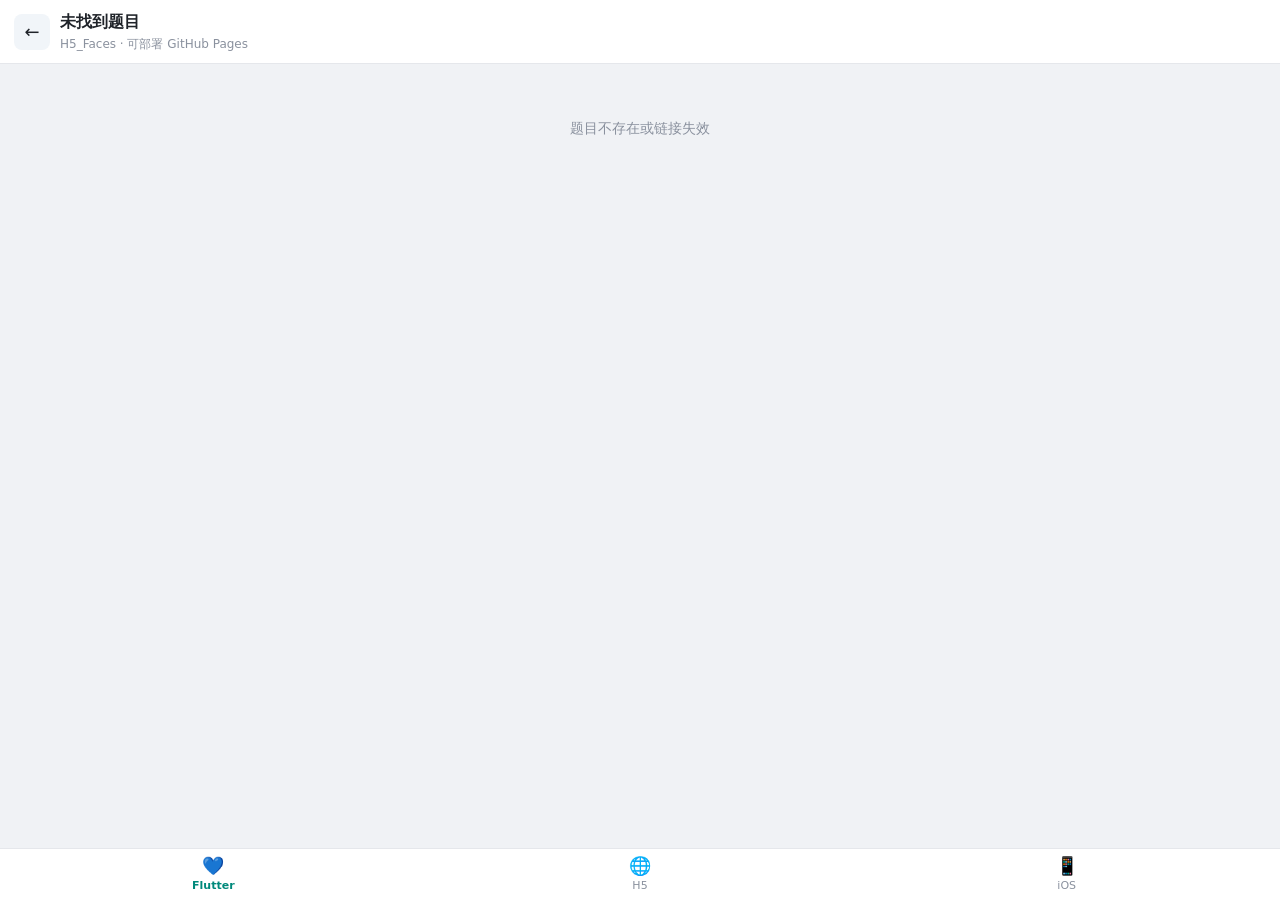
==== pages/detail.html @ bbf2a5f3 "Initial commit: H5_Faces static interview quiz site Co-authored-by: Cursor <cursoragent@cursor.com>" ====
<!DOCTYPE html>
<html lang="zh-CN">
<head>
  <meta charset="UTF-8">
  <meta name="viewport" content="width=device-width, initial-scale=1, viewport-fit=cover">
  <title>详情 · H5_Faces</title>
  <link rel="stylesheet" href="../css/common.css">
</head>
<body>
  <div class="app" id="app"></div>
  <script src="../data/catalog.js"></script>
  <script src="../data/extra.js"></script>
  <script src="../js/store.js"></script>
  <script src="../js/common.js"></script>
  <script>
    (function () {
      const p = App.qs().get('platform') || App.getPlatform();
      const mode = App.qs().get('mode') || 'interview';
      const id = decodeURIComponent(App.qs().get('id') || '');
      App.setPlatform(p);
      App.applyAccent(p);
      const data = App.platformData(p);
      const all = [...data.knowledge, ...data.interviews];
      const item = all.find((it) => Store.idOf(it) === id);

      const back = `list.html?platform=${p}&mode=${mode}`;

      if (!item) {
        document.getElementById('app').innerHTML = `
          ${App.topbar('未找到题目', back)}
          <main class="main"><div class="empty">题目不存在或链接失效</div></main>
          ${App.renderTabbar(p, '../')}
        `;
        return;
      }

      function render() {
        const mastered = Store.has(item);
        document.getElementById('app').innerHTML = `
          ${App.topbar('题目详情', back)}
          <main class="main">
            <div class="detail-q">${App.esc(item.question)}</div>
            <div class="meta">
              <span class="pill">${App.esc(item.category)}</span>
              <span class="pill">${item.kind === 'knowledge' ? '知识点' : '面试题'}</span>
              <span class="pill">${App.esc(App.LABELS[p])}</span>
            </div>
            <div class="answer">${App.esc(item.answer)}</div>
            ${item.code ? `<pre class="code">${App.esc(item.code)}</pre>` : ''}
            <div class="actions">
              ${
                mastered
                  ? '<button class="btn ghost" type="button" id="unmaster">恢复为未掌握</button>'
                  : '<button class="btn primary" type="button" id="master">标记已掌握</button>'
              }
              <button class="btn ghost" type="button" id="copy">复制答法</button>
            </div>
          </main>
          ${App.renderTabbar(p, '../')}
        `;

        const masterBtn = document.getElementById('master');
        const unmasterBtn = document.getElementById('unmaster');
        if (masterBtn) {
          masterBtn.addEventListener('click', () => {
            Store.add(item);
            App.toast('已标记掌握');
            location.href = back;
          });
        }
        if (unmasterBtn) {
          unmasterBtn.addEventListener('click', () => {
            Store.remove(item);
            App.toast('已恢复');
            render();
          });
        }
        document.getElementById('copy').addEventListener('click', async () => {
          const text = item.question + '\n\n' + item.answer + (item.code ? '\n\n' + item.code : '');
          try {
            await navigator.clipboard.writeText(text);
            App.toast('已复制');
          } catch {
            App.toast('复制失败，请长按选择');
          }
        });
      }

      render();
    })();
  </script>
</body>
</html>
---- css/common.css ----
:root {
  --bg: #f0f2f5;
  --card: #fff;
  --text: #1f2329;
  --muted: #8a919e;
  --line: #e5e7eb;
  --accent: #00897b;
  --know: #3949ab;
  --mastered: #ff7043;
  --widget: #5c6bc0;
  --safe-b: env(safe-area-inset-bottom, 0px);
  --safe-t: env(safe-area-inset-top, 0px);
}
* { box-sizing: border-box; margin: 0; padding: 0; }
html, body { height: 100%; }
body {
  font-family: -apple-system, BlinkMacSystemFont, "PingFang SC", "Microsoft YaHei", system-ui, sans-serif;
  background: var(--bg);
  color: var(--text);
  line-height: 1.55;
  -webkit-tap-highlight-color: transparent;
}
a { color: inherit; text-decoration: none; }
button, input, select, textarea { font: inherit; }
button { border: 0; background: none; color: inherit; cursor: pointer; }
.app {
  min-height: 100%;
  display: flex;
  flex-direction: column;
  padding-bottom: calc(58px + var(--safe-b));
}
.top {
  position: sticky;
  top: 0;
  z-index: 20;
  padding: calc(10px + var(--safe-t)) 14px 10px;
  background: var(--card);
  border-bottom: 1px solid var(--line);
  display: flex;
  align-items: center;
  gap: 10px;
}
.top h1 { font-size: 16px; font-weight: 700; flex: 1; min-width: 0; }
.top .sub { font-size: 12px; color: var(--muted); }
.icon-btn {
  width: 36px; height: 36px; border-radius: 8px;
  background: #f1f5f9;
  display: inline-flex; align-items: center; justify-content: center;
  font-size: 18px; flex-shrink: 0;
}
.main {
  flex: 1;
  padding: 14px 14px 28px;
  max-width: 800px;
  width: 100%;
  margin: 0 auto;
}
.carousel {
  display: flex; gap: 8px; overflow-x: auto; margin-bottom: 12px;
  scroll-snap-type: x mandatory; -webkit-overflow-scrolling: touch;
}
.carousel::-webkit-scrollbar { display: none; }
.chip {
  flex: 0 0 auto; scroll-snap-align: start;
  padding: 8px 14px; border-radius: 999px; color: #fff;
  font-size: 13px; font-weight: 600; background: var(--accent);
}
.banner-list { display: flex; flex-direction: column; gap: 10px; }
.banner {
  display: block; width: 100%; text-align: left;
  border-radius: 14px; padding: 16px 14px; color: #fff;
}
.banner .idx {
  display: inline-block; font-size: 11px; font-weight: 700;
  background: rgba(255,255,255,.22); padding: 2px 8px; border-radius: 999px;
  margin-bottom: 8px;
}
.banner .t { font-size: 17px; font-weight: 700; }
.banner .s { font-size: 13px; opacity: .92; margin-top: 4px; }
.stat { font-size: 13px; color: var(--muted); margin: 12px 0 4px; }
.search {
  width: 100%; padding: 10px 12px; border: 1px solid var(--line);
  border-radius: 10px; background: var(--card); margin-bottom: 12px;
  font-size: 14px; outline: none;
}
.cat {
  background: var(--card); border: 1px solid var(--line);
  border-radius: 12px; margin-bottom: 10px; overflow: hidden;
}
.cat-h {
  width: 100%; display: flex; align-items: center; gap: 8px;
  padding: 12px 14px; text-align: left; font-weight: 600; font-size: 14px;
}
.cat-h .count {
  margin-left: auto; font-size: 12px; color: var(--muted); font-weight: 500;
  background: #f1f5f9; padding: 2px 8px; border-radius: 999px;
}
.cat-h .arrow { color: var(--muted); transition: transform .15s; }
.cat.open .arrow { transform: rotate(90deg); }
.cat-b { display: none; border-top: 1px solid var(--line); }
.cat.open .cat-b { display: block; }
.q-item {
  width: 100%; text-align: left; padding: 12px 14px;
  border-top: 1px solid #f1f5f9; font-size: 14px;
  display: flex; gap: 8px; align-items: flex-start;
}
.q-item:first-child { border-top: 0; }
.badge {
  flex-shrink: 0; font-size: 10px; padding: 2px 6px; border-radius: 4px;
  background: #e0f2f1; color: #00695c; margin-top: 2px;
}
.badge.know { background: #e8eaf6; color: #3949ab; }
.empty { text-align: center; color: var(--muted); padding: 40px 16px; font-size: 14px; }
.tabbar {
  position: fixed; left: 0; right: 0; bottom: 0; z-index: 30;
  display: flex; background: var(--card); border-top: 1px solid var(--line);
  padding-bottom: var(--safe-b);
}
.tab {
  flex: 1; padding: 8px 4px 6px; display: flex; flex-direction: column;
  align-items: center; gap: 2px; font-size: 11px; color: var(--muted);
}
.tab.active { color: var(--accent); font-weight: 700; }
.tab .ico { font-size: 18px; line-height: 1; }
.detail-q { font-size: 17px; font-weight: 700; margin-bottom: 10px; }
.meta { display: flex; gap: 8px; flex-wrap: wrap; margin-bottom: 12px; }
.pill {
  font-size: 12px; padding: 3px 10px; border-radius: 999px;
  background: #f1f5f9; color: #475569;
}
.answer {
  background: var(--card); border: 1px solid var(--line); border-radius: 12px;
  padding: 14px; font-size: 14px; white-space: pre-wrap; word-break: break-word;
}
.code, .demo-code {
  margin-top: 12px; background: #0f172a; color: #e2e8f0;
  border-radius: 12px; padding: 12px 14px; font-size: 12.5px;
  font-family: ui-monospace, SFMono-Regular, Consolas, monospace;
  white-space: pre-wrap; word-break: break-word; overflow-x: auto;
}
.actions { display: flex; gap: 10px; margin-top: 16px; flex-wrap: wrap; }
.btn {
  flex: 1; min-width: 120px; padding: 12px; border-radius: 10px;
  font-weight: 600; font-size: 14px;
}
.btn.primary { background: var(--accent); color: #fff; }
.btn.ghost { background: #f1f5f9; color: #334155; }
.btn.danger { background: #fff1f2; color: #be123c; }
.toast {
  position: fixed; left: 50%; bottom: calc(72px + var(--safe-b));
  transform: translateX(-50%); background: rgba(15,23,42,.92); color: #fff;
  padding: 8px 14px; border-radius: 999px; font-size: 13px; z-index: 50;
  opacity: 0; pointer-events: none; transition: opacity .2s; white-space: nowrap;
}
.toast.show { opacity: 1; }

/* widgets list */
.w-filter {
  display: flex; gap: 8px; flex-wrap: wrap; margin-bottom: 12px;
}
.w-filter button {
  font-size: 12px; padding: 5px 10px; border-radius: 999px;
  background: #f1f5f9; color: #475569;
}
.w-filter button.on { background: var(--accent); color: #fff; }
.w-item {
  display: flex; align-items: center; gap: 12px;
  width: 100%; text-align: left;
  background: var(--card); border: 1px solid var(--line);
  border-radius: 12px; padding: 10px 12px; margin-bottom: 10px;
}
.w-item:active { background: #f8fafc; }
.w-thumb {
  width: 64px; height: 64px; border-radius: 10px;
  background: #f1f5f9; overflow: hidden; flex-shrink: 0;
  border: 1px solid #e2e8f0;
}
.w-meta { flex: 1; min-width: 0; }
.w-meta .name { font-size: 15px; font-weight: 700; }
.w-meta .sub { font-size: 12px; color: var(--muted); margin-top: 2px; }
.w-meta .cat {
  display: inline-block; margin-top: 4px; font-size: 11px;
  padding: 1px 6px; border-radius: 4px; background: #eef2ff; color: #3730a3;
}
.w-arrow { color: #cbd5e1; font-size: 18px; }
.w-card {
  background: var(--card); border: 1px solid var(--line);
  border-radius: 14px; padding: 14px; margin-bottom: 14px;
}
.w-card h3 {
  font-size: 15px; margin-bottom: 6px;
  padding-left: 8px; border-left: 3px solid var(--widget);
}
.w-card .desc { font-size: 13px; color: var(--muted); margin-bottom: 12px; }
.demo-box {
  border: 1px dashed #cbd5e1; border-radius: 10px;
  padding: 14px; background: #f8fafc; margin-bottom: 8px;
}
.demo-box .row { display: flex; flex-wrap: wrap; gap: 8px; align-items: center; }

/* thumbs */
.thumb-inner { width: 100%; height: 100%; padding: 8px; box-sizing: border-box; }
.thumb-text span { font-weight: 700; font-size: 14px; color: var(--accent); }
.thumb-text i, .thumb-list i, .thumb-sliver i, .thumb-input i, .thumb-card i {
  display: block; height: 5px; background: #cbd5e1; border-radius: 3px; margin-top: 5px;
}
.thumb-box { display: flex; align-items: center; justify-content: center; }
.thumb-box div { width: 36px; height: 28px; border-radius: 6px; background: var(--accent); opacity: .85; }
.thumb-row { display: flex; gap: 4px; align-items: stretch; height: 100%; }
.thumb-row b { flex: 1; background: #99f6e4; border-radius: 4px; }
.thumb-stack { position: relative; }
.thumb-stack .a { width: 40px; height: 28px; background: var(--accent); border-radius: 4px; }
.thumb-stack .b { position: absolute; right: 10px; top: 14px; width: 14px; height: 14px; background: #f87171; border-radius: 50%; }
.thumb-align { display: flex; align-items: center; justify-content: flex-end; }
.thumb-align span { width: 22px; height: 14px; background: #67e8f9; border-radius: 3px; }
.thumb-image, .thumb-gesture, .thumb-refresh, .thumb-async, .thumb-picker, .thumb-query {
  display: flex; align-items: center; justify-content: center; font-size: 22px;
}
.thumb-button { display: flex; align-items: center; justify-content: center; }
.thumb-button span {
  background: var(--accent); color: #fff; font-size: 11px; padding: 4px 10px; border-radius: 6px;
}
.thumb-input { display: flex; align-items: center; }
.thumb-input i { width: 100%; height: 18px; margin: 0; background: #fff; border: 1px solid #cbd5e1; }
.thumb-form { display: flex; align-items: center; gap: 8px; justify-content: center; height: 100%; }
.thumb-form .sw { width: 28px; height: 16px; border-radius: 999px; background: #99f6e4; margin: 0; }
.thumb-form .dot { width: 12px; height: 12px; border-radius: 50%; background: var(--accent); margin: 0; }
.thumb-grid { display: grid; grid-template-columns: 1fr 1fr; gap: 4px; height: 100%; }
.thumb-grid b { background: #fde68a; border-radius: 3px; }
.thumb-sliver header { height: 14px; background: var(--accent); border-radius: 3px; margin-bottom: 4px; }
.thumb-page { display: flex; flex-direction: column; align-items: center; gap: 6px; }
.thumb-page div { width: 100%; height: 34px; border-radius: 6px; background: linear-gradient(135deg, var(--accent), #5eead4); }
.thumb-page em { width: 6px; height: 6px; border-radius: 50%; background: var(--accent); }
.thumb-dialog { display: flex; align-items: center; justify-content: center; background: rgba(15,23,42,.12); }
.thumb-dialog div { width: 36px; height: 28px; background: #fff; border-radius: 6px; }
.thumb-toast { display: flex; align-items: flex-end; justify-content: center; }
.thumb-toast span { font-size: 10px; background: #0f172a; color: #fff; padding: 2px 8px; border-radius: 999px; }
.thumb-nav { display: flex; align-items: flex-end; justify-content: space-around; height: 100%; padding-bottom: 4px; }
.thumb-nav i { width: 10px; height: 10px; border-radius: 50%; background: #94a3b8; display: block; }
.thumb-card b { display: block; height: 22px; background: #e0f2f1; border-radius: 4px; }
.thumb-progress { display: flex; align-items: center; }
.thumb-progress i { display: block; height: 6px; background: var(--accent); border-radius: 999px; margin: 0; }
.thumb-anim b {
  display: block; width: 28px; height: 28px; margin: 10px auto 0;
  background: var(--accent); border-radius: 6px;
  animation: thumbPulse 1.2s ease-in-out infinite alternate;
}
@keyframes thumbPulse { from { width: 28px; } to { width: 44px; } }

/* platform mocks */
.mock-fl {
  border: 1px solid #e5e7eb; border-radius: 12px; overflow: hidden; background: #fafafa;
}
.mock-appbar {
  background: var(--accent); color: #fff; padding: 10px 12px; font-weight: 700; font-size: 14px;
}
.mock-body { padding: 12px; }
.mock-tabbar {
  display: flex; border-top: 1px solid #e5e7eb; background: #fff;
}
.mock-tabbar span {
  flex: 1; text-align: center; padding: 8px 0; font-size: 11px; color: #94a3b8;
}
.mock-tabbar span.on { color: var(--accent); font-weight: 700; }
.mock-list { background: #fff; border-radius: 8px; overflow: hidden; border: 1px solid #eef0f3; }
.mock-li {
  display: flex; justify-content: space-between; padding: 10px 12px;
  border-bottom: 1px solid #f1f5f9; font-size: 14px;
}
.mock-li:last-child { border-bottom: 0; }
.mock-grid { display: grid; grid-template-columns: 1fr 1fr; gap: 8px; }
.mock-cell {
  background: #ccfbf1; color: #115e59; border-radius: 8px;
  padding: 22px 0; text-align: center; font-weight: 700;
}
.mock-spinner {
  width: 28px; height: 28px; border: 3px solid #e2e8f0; border-top-color: var(--accent);
  border-radius: 50%; display: inline-block; animation: spin 0.8s linear infinite;
}
@keyframes spin { to { transform: rotate(360deg); } }

.mock-ios {
  background: #f2f2f7; border-radius: 12px; padding: 14px; border: 1px solid #e5e5ea;
}
.ios-box {
  width: 120px; height: 72px; margin: 0 auto; background: #30b0c7; border-radius: 8px;
}
.ios-cap { text-align: center; font-size: 12px; color: #8e8e93; margin-top: 10px; }
.ios-btn {
  display: block; width: 100%; padding: 10px; border-radius: 10px;
  background: #007aff; color: #fff; font-weight: 600;
}
.ios-img {
  width: 88px; height: 88px; margin: 0 auto; border-radius: 12px;
  background: #d1d1d6; display: flex; align-items: center; justify-content: center; font-size: 32px;
}
.ios-field {
  width: 100%; padding: 10px 12px; border-radius: 10px; border: 0; background: #fff; font-size: 15px;
}
.ios-seg {
  display: flex; background: #e5e5ea; border-radius: 8px; padding: 2px;
}
.ios-seg span {
  flex: 1; text-align: center; padding: 6px 0; font-size: 13px; border-radius: 6px; color: #3a3a3c;
}
.ios-seg span.on { background: #fff; font-weight: 700; }
.ios-nav {
  display: flex; align-items: center; justify-content: space-between;
  padding: 10px 8px; background: rgba(255,255,255,.85); border-radius: 10px; font-size: 15px;
}
.ios-tabbar {
  display: flex; background: rgba(255,255,255,.9); border-radius: 10px; margin-top: 8px;
}
.ios-tabbar span { flex: 1; text-align: center; padding: 8px; font-size: 11px; color: #8e8e93; }
.ios-tabbar span.on { color: #007aff; font-weight: 700; }
.ios-list .mock-li { background: #fff; }
.ios-cell { background: #d1e9ff; color: #0a84ff; }
.ui-btn {
  padding: 8px 14px; border-radius: 8px; background: var(--accent); color: #fff; font-size: 13px;
}
.ui-btn.outline { background: #fff; color: var(--accent); border: 1px solid var(--accent); }
.ui-btn.ghost { background: #e2e8f0; color: #334155; }
.ui-input, .ui-select, .ui-textarea {
  width: 100%; padding: 8px 10px; border: 1px solid var(--line);
  border-radius: 8px; background: #fff; font-size: 14px;
}
.ui-textarea { min-height: 72px; resize: vertical; }
.switch {
  width: 44px; height: 26px; border-radius: 999px; background: #cbd5e1;
  position: relative; transition: .2s;
}
.switch.on { background: var(--accent); }
.switch i {
  position: absolute; top: 3px; left: 3px; width: 20px; height: 20px;
  border-radius: 50%; background: #fff; transition: .2s;
}
.switch.on i { left: 21px; }
.tabs { display: flex; border-bottom: 1px solid var(--line); margin-bottom: 10px; }
.tabs button {
  flex: 1; padding: 8px; font-size: 13px; color: var(--muted);
  border-bottom: 2px solid transparent;
}
.tabs button.active { color: var(--accent); border-bottom-color: var(--accent); font-weight: 700; }
.progress {
  height: 8px; background: #e2e8f0; border-radius: 999px; overflow: hidden;
}
.progress > span { display: block; height: 100%; width: 40%; background: var(--accent); }
.modal-mask {
  position: fixed; inset: 0; background: rgba(15,23,42,.45);
  display: none; align-items: center; justify-content: center; z-index: 40; padding: 20px;
}
.modal-mask.show { display: flex; }
.modal {
  background: #fff; border-radius: 14px; padding: 16px; width: min(360px, 100%);
}
.modal h4 { margin-bottom: 8px; }
.modal p { font-size: 14px; color: #475569; margin-bottom: 14px; }
.tag {
  display: inline-block; padding: 2px 8px; border-radius: 999px;
  background: #e0f2f1; color: #00695c; font-size: 12px;
}
.list-demo li {
  list-style: none; padding: 10px 0; border-bottom: 1px solid #f1f5f9; font-size: 14px;
}
.flex-demo {
  display: flex; gap: 8px;
}
.flex-demo > div {
  flex: 1; background: #c7d2fe; color: #312e81; text-align: center;
  padding: 16px 0; border-radius: 8px; font-size: 13px; font-weight: 600;
}
.grid-demo {
  display: grid; grid-template-columns: 1fr 1fr; gap: 8px;
}
.grid-demo > div {
  background: #fde68a; color: #92400e; text-align: center;
  padding: 18px 0; border-radius: 8px; font-size: 13px; font-weight: 600;
}
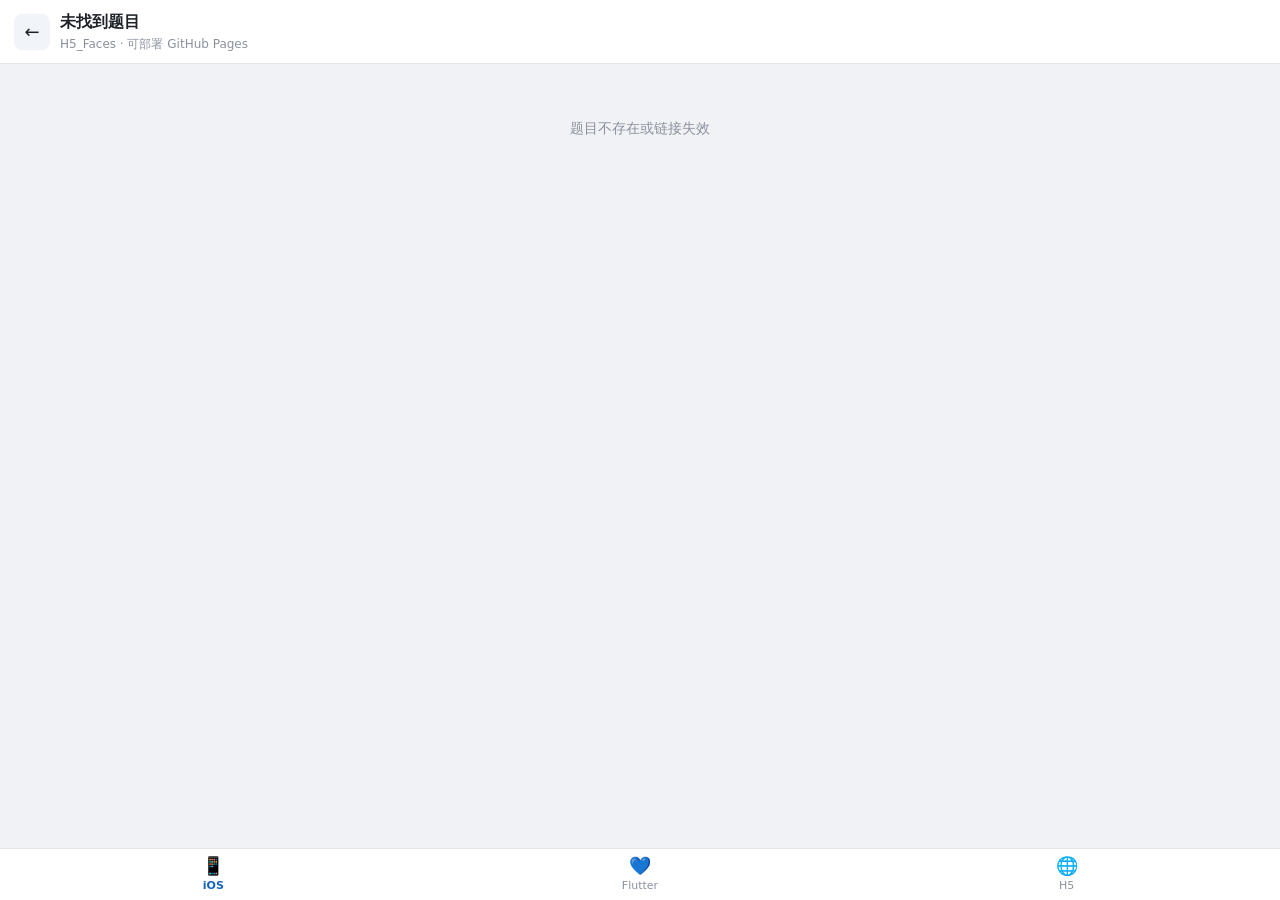
==== commit ff853ad3: "Refine iOS/Flutter answers and put iOS tab first. Expand interview/knowledge copy with clearer secti" ====
--- a/pages/detail.html
+++ b/pages/detail.html
@@ -45,7 +45,7 @@
               <span class="pill">${item.kind === 'knowledge' ? '知识点' : '面试题'}</span>
               <span class="pill">${App.esc(App.LABELS[p])}</span>
             </div>
-            <div class="answer">${App.esc(item.answer)}</div>
+            ${App.formatAnswer(item.answer)}
             ${item.code ? `<pre class="code">${App.esc(item.code)}</pre>` : ''}
             <div class="actions">
               ${
--- a/css/common.css
+++ b/css/common.css
@@ -131,6 +131,55 @@
 .answer {
   background: var(--card); border: 1px solid var(--line); border-radius: 12px;
   padding: 14px; font-size: 14px; white-space: pre-wrap; word-break: break-word;
+  line-height: 1.55; color: #334155;
+}
+.answer.rich {
+  white-space: normal;
+  display: flex;
+  flex-direction: column;
+  gap: 12px;
+  padding: 12px 14px 14px;
+}
+.ans-sec {
+  display: flex;
+  flex-direction: column;
+  gap: 6px;
+  padding-top: 10px;
+  border-top: 1px solid #eef2f7;
+}
+.ans-sec:first-child {
+  padding-top: 0;
+  border-top: none;
+}
+.ans-h {
+  margin: 0;
+  font-size: 13px;
+  font-weight: 700;
+  color: var(--accent, #0f766e);
+  letter-spacing: 0.02em;
+}
+.ans-p {
+  margin: 0;
+  font-size: 14px;
+  line-height: 1.6;
+  color: #334155;
+}
+.ans-k {
+  font-weight: 700;
+  color: #0f172a;
+  margin-right: 2px;
+}
+.ans-list {
+  margin: 2px 0 0;
+  padding: 0 0 0 1.15em;
+  display: flex;
+  flex-direction: column;
+  gap: 4px;
+}
+.ans-list li {
+  font-size: 14px;
+  line-height: 1.55;
+  color: #334155;
 }
 .code, .demo-code {
   margin-top: 12px; background: #0f172a; color: #e2e8f0;
